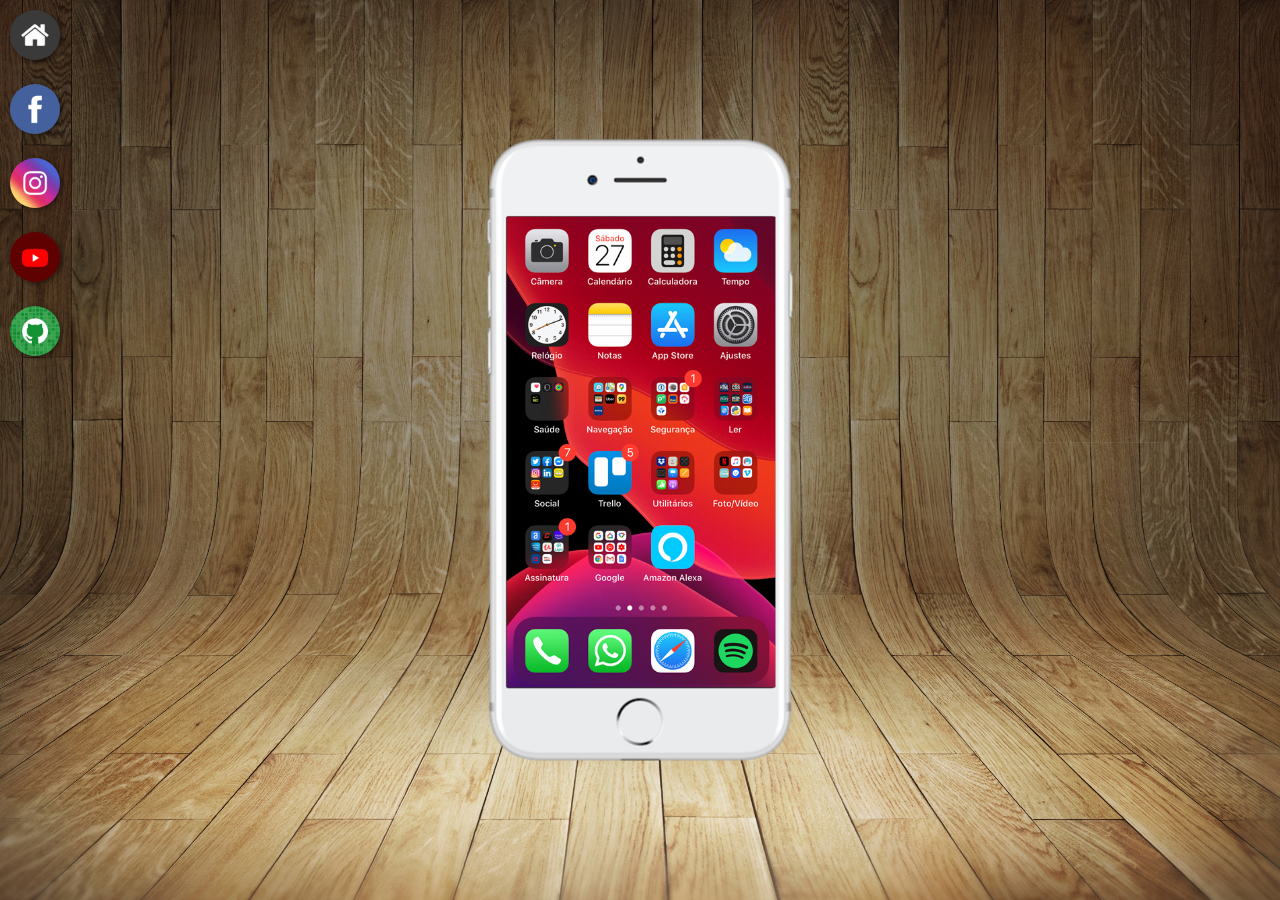
==== index.html @ 53e74efd "Criação do mini projeto" ====
<!DOCTYPE html>
<html lang="pt-br">
<head>
    <meta charset="UTF-8">
    <meta name="viewport" content="width=device-width, initial-scale=1.0">
    <link rel="shortcut icon" href="favicon.ico" type="image/x-icon">
    <link rel="stylesheet" href="estilos/style.css">
    <title>Projeto de Redes Sociais</title>
</head>
<body>
    <main>
        <section id="telefone">
            <iframe src="home.html" frameborder="0" name="tela" id="tela">Seu navegador não é compactível com isso!</iframe>
        </section>
        <section id="redes">
            <a href="#" target="tela"><img src="imagens/logo-home.jpg" alt="Home"></a> <br>
            <a href="#" target="tela"><img src="imagens/logo-facebook.jpg" alt="Facebook"></a> <br>
            <a href="#" target="tela"><img src="imagens/logo-instagram.jpg" alt="Instagram"></a> <br>
            <a href="#" target="tela"><img src="imagens/logo-youtube.jpg" alt="Youtube"></a> <br>
            <a href="#" target="tela"><img src="imagens/logo-github.jpg" alt="GitHub"></a>
        </section>
    </main>
</body>
</html>
---- estilos/style.css ----
@charset "UTF-8";
*{
    margin: 0%;
    padding: 0%;
}
html , body{
    width: 100vw;
    height: 100vh;
    background-color: black;
}
body{
    background: url('../imagens/fundo-madeira.jpg') no-repeat top center;
    background-size: cover;
    background-attachment: fixed;
}
main{
    height: 100vh;
    position: relative;
}
section#telefone{
    height: 627px;
    width: 311px;
    background: url('../imagens/frame-iphone.png');
    top: 50%;
    left: 50%;
    position: absolute;
    transform: translate(-50%,-50%);
}
iframe#tela{
    position: relative;
    top: 80px;
    left: 22px;
    width: 269px;
    height: 471px;
}
section#redes img{
    width: 50px;
    border-radius: 50%;
    margin: 10px;
    box-shadow: 2px 2px 5px rgba(0, 0, 0, 0.452);
    box-sizing: border-box;
}
section#redes img:hover{
    border: 2px solid rgba(255, 255, 255, 0.589);
    transform: translate(-2px,-2px);
    transition: transform .5s, border .5s;
    box-shadow: 3px 3px 6px rgba(255, 255, 255, 0.342);
}
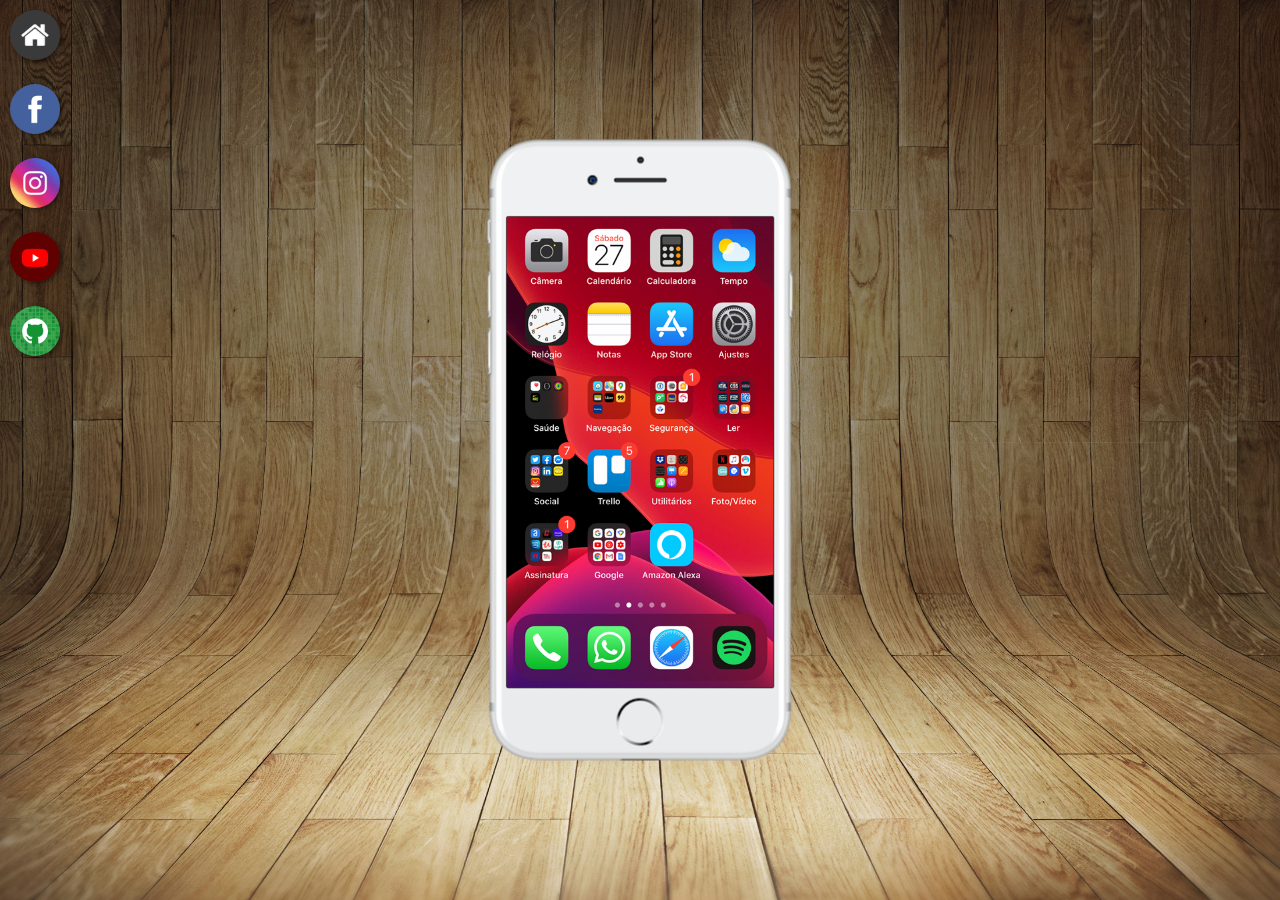
==== commit 644f1df1: "Criei um novo projeto" ====
--- a/index.html
+++ b/index.html
@@ -13,11 +13,11 @@
             <iframe src="home.html" frameborder="0" name="tela" id="tela">Seu navegador não é compactível com isso!</iframe>
         </section>
         <section id="redes">
-            <a href="#" target="tela"><img src="imagens/logo-home.jpg" alt="Home"></a> <br>
-            <a href="#" target="tela"><img src="imagens/logo-facebook.jpg" alt="Facebook"></a> <br>
-            <a href="#" target="tela"><img src="imagens/logo-instagram.jpg" alt="Instagram"></a> <br>
-            <a href="#" target="tela"><img src="imagens/logo-youtube.jpg" alt="Youtube"></a> <br>
-            <a href="#" target="tela"><img src="imagens/logo-github.jpg" alt="GitHub"></a>
+            <a href="home.html" target="tela"><img src="imagens/logo-home.jpg" alt="Home"></a> <br>
+            <a href="facebook.html" target="tela"><img src="imagens/logo-facebook.jpg" alt="Facebook"></a> <br>
+            <a href="instagram.html" target="tela"><img src="imagens/logo-instagram.jpg" alt="Instagram"></a> <br>
+            <a href="youtube.html" target="tela"><img src="imagens/logo-youtube.jpg" alt="Youtube"></a> <br>
+            <a href="github.html" target="tela"><img src="imagens/logo-github.jpg" alt="GitHub"></a>
         </section>
     </main>
 </body>
--- a/estilos/style.css
+++ b/estilos/style.css
@@ -30,7 +30,7 @@
     position: relative;
     top: 80px;
     left: 22px;
-    width: 269px;
+    width: 267px;
     height: 471px;
 }
 section#redes img{
